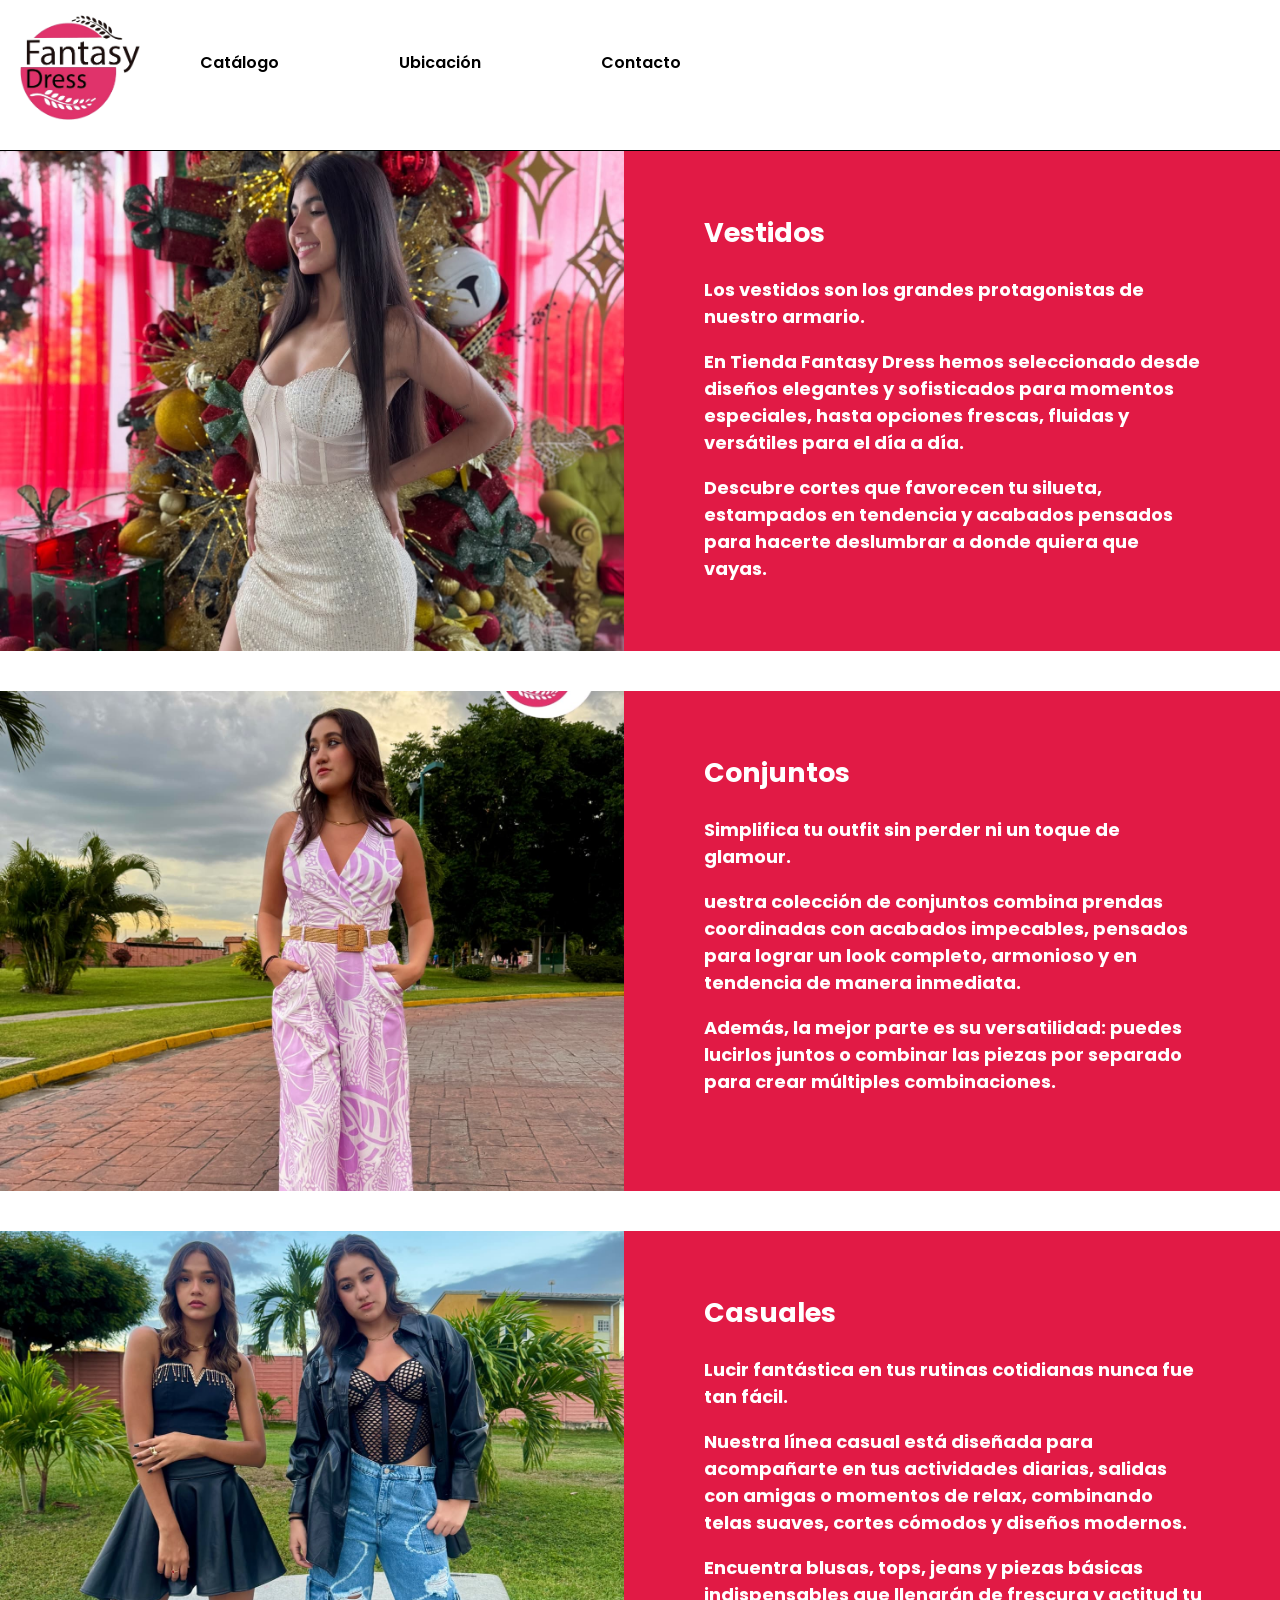
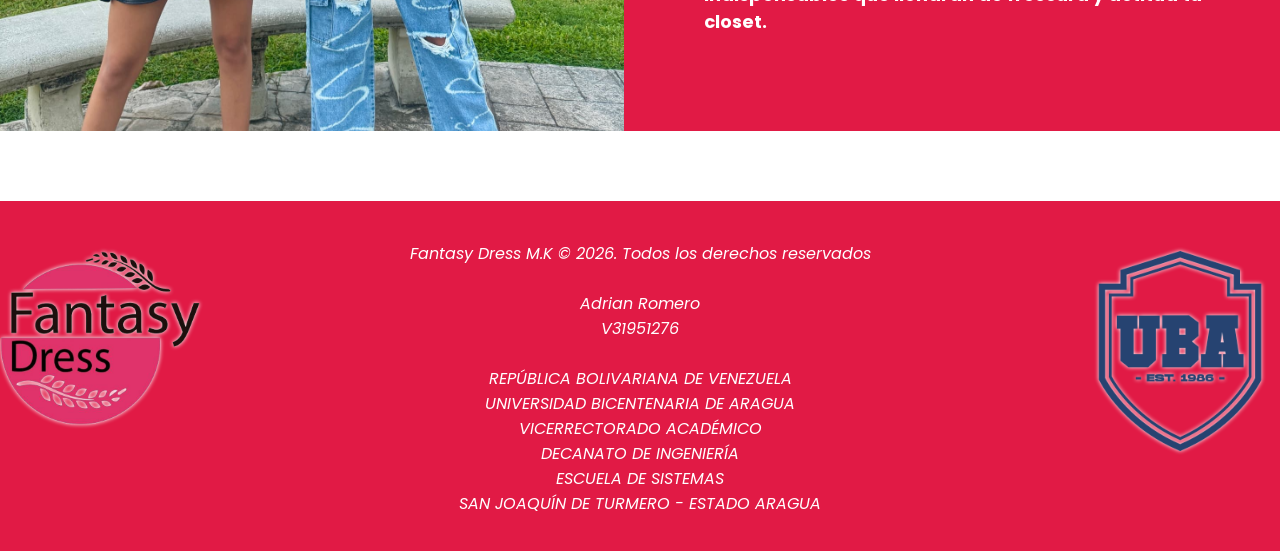
==== catalogo/catalogo.html @ 37c66d41 "Paginas secundarias" ====
<!DOCTYPE html>
<html lang="es">
<head>
    <meta charset="UTF-8">
    <meta name="viewport" content="width=device-width, initial-scale=1.0">
    <title>Fantasy Dress</title>
    <link rel="stylesheet" href="../estilos.css" type="text/css">
    <link rel="icon" href="../assets/logo.png">
    <link rel="preconnect" href="https://fonts.googleapis.com">
    <link rel="preconnect" href="https://fonts.gstatic.com" crossorigin>
    <link href="https://fonts.googleapis.com/css2?family=Poppins:ital,wght@0,100;0,200;0,300;0,400;0,500;0,600;0,700;0,800;0,900;1,100;1,200;1,300;1,400;1,500;1,600;1,700;1,800;1,900&display=swap" rel="stylesheet">

</head>

<body>

<header>
      <div class="logo" id="logo">
        <a href="../index.html"><img alt="Logo" src="../assets/logo.png" width="120" ></a>
      </div>
       

      <nav class="seleccioncabecera">
        <div class="selecto" id="catalogo_diseno"> 
            <img alt="vestido" src="../assets/vestido.png" width="90px">
        </div>

        <div class="selecto" id="ubicacion_diseno">
             <img alt="ubicacion" src="../assets/ubi.png" width="90px">
        </div>

        <div class="selecto" id="contacto_diseno">
            <img alt="contacto" src="../assets/contacto.png" width="90px">
        </div>

        <a href="catalogo.html"><div id="catalogo" >Catálogo</div></a>
        <a href="../ubicacion/ubicacion.html"><div id="ubicacion" >Ubicación</div></a>
        <a href="../contacto/contacto.html"><div id="contacto" >Contacto</div></a>
        <div class="blanco"></div>
        
      </nav>

    </header>
    

     <article class="seccion_bloque">
       
      <div class="multimedia slidfoto" id="slidfoto1">
        <div class="foto" id="vestido_1"></div>
        <div class="foto" id="vestido_2"></div>
        <div class="foto" id="vestido_3"></div>
        
          <div class="botones slidfoto" id="botones1">
            <div id="boton1" class="boton"></div>
            <div id="boton2" class="boton"></div>
          </div>

          <div class="multimedia slidfoto" id="detector_boton1"></div>

      </div>


      <div class="cuadro_texto" id="vestido_texto">
        <h1>Vestidos</h1>

        <p> Los vestidos son los grandes protagonistas de nuestro armario. </p>
        
        <p>En Tienda Fantasy Dress hemos seleccionado desde diseños elegantes y sofisticados para momentos especiales,
         hasta opciones frescas, fluidas y versátiles para el día a día.</p>

         <p>Descubre cortes que favorecen tu silueta, 
        estampados en tendencia y acabados pensados para hacerte deslumbrar a donde quiera que vayas.</p>
      </div>
      
      
    </article>


     <article class="seccion_bloque">
      <div class="multimedia slidfoto" id="slidfoto2">
        <div class="foto" id="conjunto_1"></div>
        <div class="foto" id="conjunto_2"></div>
        <div class="foto" id="conjunto_3"></div>
        
          <div class="botones slidfoto" id="botones2">
            <div id="boton3" class="boton"></div>
            <div id="boton4" class="boton"></div>
          </div>

          <div class="multimedia slidfoto" id="detector_boton2"></div>

      </div>

      <div class="cuadro_texto" id="conjunto_texto">
        <h1>Conjuntos</h1>

        <p> Simplifica tu outfit sin perder ni un toque de glamour.</p>
        
        <p>uestra colección de conjuntos combina prendas coordinadas con acabados impecables,
         pensados para lograr un look completo, armonioso y en tendencia de manera inmediata.</p>

         <p>Además, la mejor parte es su versatilidad: 
        puedes lucirlos juntos o combinar las piezas por separado para crear múltiples combinaciones.</p>
      </div>
      
      
      
    </article>


    <article class="seccion_bloque">
      <div class="multimedia slidfoto" id="slidfoto3">
        <div class="foto" id="casual_1"></div>
        <div class="foto" id="casual_2"></div>
        <div class="foto" id="casual_3"></div>
        
          <div class="botones slidfoto" id="botones3">
            <div id="boton5" class="boton"></div>
            <div id="boton6" class="boton"></div>
          </div>

          <div class="multimedia slidfoto" id="detector_boton3"></div>

      </div>

      <div class="cuadro_texto" id="casual_texto">
        <h1>Casuales</h1>

        <p> Lucir fantástica en tus rutinas cotidianas nunca fue tan fácil.</p>
        
        <p>Nuestra línea casual está diseñada para acompañarte en tus actividades diarias,
     salidas con amigas o momentos de relax, combinando telas suaves, cortes cómodos y diseños modernos.</p>

       <p>Encuentra blusas, tops, 
        jeans y piezas básicas indispensables que llenarán de frescura y actitud tu closet.</p>
      </div>
      
      
      
    </article>

    

    <footer class="footer">
      <img src="../assets/logo.png" alt="logo_fantasy" width="200px">

      <address class="referencia">
        Fantasy Dress M.K © 2026. Todos los derechos reservados
        <br>
        <br>
        Adrian Romero
        <br>
        V31951276
        <br>
        <br>
        REPÚBLICA BOLIVARIANA DE VENEZUELA  
        <br>
          UNIVERSIDAD BICENTENARIA DE ARAGUA
        <br>
         VICERRECTORADO ACADÉMICO
        <br>
         DECANATO DE INGENIERÍA
         <br>
           ESCUELA DE SISTEMAS 
          <br>
         SAN JOAQUÍN DE TURMERO - ESTADO ARAGUA
      </address>

      <img src="../assets/logo_uba.png" alt="logo_uba" width="200px">
    </footer>
    

    <script src="../scripts/menu_navegacion.js" defer></script>
    <script src="../scripts/slidfoto.js"></script>
</body>
</html>
---- estilos.css ----
header{

    display: flex;
    background-color: rgb(255, 255, 255);
    height: 150px;
    max-width: 1351px;
    align-items: flex-start;
    border-bottom: 1px solid black;
    
    
    
}

body{

    margin: 0;
    overflow-x: clip;
    
}



.logo{

    margin-left: 20px;
    margin-top: 15px;

}

.seleccioncabecera{

    display: flex;
    align-items: flex-start;
    align-self: flex-end;
    
    
    & div {
        padding: 75px 60px 75px 60px;
        background-color: white;
        font-family: poppins;
        font-weight: 550;
        transition: 0.85s;
        position: relative;
        
        


         &.blanco{

            
            height: 25px;
            width: 36px;
        }
       

        
    }

    & div.selecto {

        position: absolute;
        background-color: #E11A45;
        
        
        &#catalogo_diseno{
  
         transform: translateX(190px);
         padding: 50px 40px 27px 40px;
         
          & img{

            transition: all 0.5s;
          }
        
        }

        &#ubicacion_diseno{
         
        transform: translateX(400px);
        padding: 50px 51px 28px 29px;

         & img{

            transition: all 0.5s;
          }
       
        }
            
        &#contacto_diseno{

        transform: translateX(580px);
        padding: 50px 40px 28px 40px;

          & img{

            transition: all 0.5s;
            transform: rotate(-10deg);
          }
        
        }

       


    }
   
    & a{

        text-decoration: none;
        color: black;
    }

}

.seleccioncabecera div:hover{
            transition: 1s;
            color: #E11A45;
            
            transition: all 1s;
            

            
            

        }



.mover_derecha{

    transform: translateX(150px);
    
    
            
   
}

.estilo_imagen {
     
    &#catalogo_diseno img{

       rotate: 20deg;
       transition: all 0.5s;
      
    }

    &#ubicacion_diseno img{
        
        animation: pulso 1.8s linear infinite;
        transition: all 0.5s;
        
    }

    &#contacto_diseno img{

        rotate: 10deg;
        transition: all 0.5s;
    }

    

}

@keyframes pulso{

    0% {translate: 0px 0px;}
    50% {translate: 0px -10px;}
    100% {translate: 0px 0px;}
}


.seccion_bloque{

    display: flex;
    align-items: flex-start;
    height: 500px;
    margin-bottom: 40px;

    & div.cuadro_texto{

        
        background-color: #E11A45;
        padding: 40px 270px 386.13px 80px;
        font-family: poppins;
        color: white;
        font-weight: bold;
        font-size: large;
        max-height: 73.88px;
        max-width:  380px;
        position: relative;
        z-index: 3;
        transition: all 1s;
        

        &#texto_principal1{

            min-width: 500px;
            padding-right: 170px;
        }

        &#texto_principal_video {

            background-color: #601D49;
            border-radius: 10px 0px 0px 10px;
            max-width: 500px;
            min-width: 600px;
        }


        & #encabezado1 {

            transition: all 1s;
        }

        &#info_adicional{
            
            
            display: flex;
            align-items: flex-start;
            border-radius: 0px 10px 10px 0px;
            background-color: #FF9292;
        
            & .texto h1{

               width: 400px;

               
            }

            &.tiktok{

                text-align: end;
                translate: 170px 0px;
                border-radius: 10px 0px 0px 10px;
                
                
            }

            
            

            
        }

        

        & .lista_info{

            height: 200px;
            margin-right: 0px;
            translate: -50px 0px;
            
            
            
            & li{

                list-style-type: none;

                & .lista_seleccion{

                  width: 50px;
                  height: 50px;
                  border-radius: 7px;
                  background-color: #e9b1b1;
                  margin-bottom: 20px;
                  border: 10px solid #d84e4e;
                  background-repeat: no-repeat;
                  padding: 5px;
                  background-size: 60px;
                  transition: all 0.5s;

                  &#trayectoria{
                    background-image: url(assets/trayectoria.png);
            
                  }

                  &#pago{
                      background-image: url(assets/pago.png);
                      
                  }

                  &#servicio{
                    background-image: url(assets/servicio.png);

                  }

                  &:hover{

                    border-color: #9c203f ;
                    cursor: pointer;
                  }
                  
                  
                  &.selecto{

                    width: 65px;
                    height: 65px;
                    background-size: 75px;
                    transition: all 0.5s;
                    border-color: #9c203f !important;

                  }
                  




                }
            }

            &#redes{

                display: flex;
                align-items: flex-start;
                transform: translateX(440px) translateY(-25px);
                
                
                & li{

                    margin-right: 40px;
                    
                    

                    & #instagram_boton{

                        background-image: url(assets/instagram.png);
                        background-size: 50px;
                        background-position: 5px 5px;
                        background-color: #FF467A;
                        
                    }

                    & #tiktok_boton{

                        background-image: url(assets/tiktok.png);
                        background-size: 50px;
                        background-position: 5px 5px;
                        background-color: #FF467A;
                        
                    }

                    & #whatsapp_boton{

                        background-image: url(assets/whatsapp.png);
                        background-size: 50px;
                        background-position: 5px 5px;
                        background-color: #FF467A;
                    }
                
                }
            }
        }

        &#texto_formulario{

            margin-left: auto;
            border-radius: 10px 0px 0px 10px;
            background-color: #849096;
            min-width: 400px;
        }
        
        &#ubi_info1{

            border-radius: 10px 0px 0px 10px;
            background-color: #6d1d51;
            min-width: 400px;
           
        }
        
        &#ubi_info2{

            border-radius: 0px 10px 10px 0px;
            background-color: #6d1d51;
            min-width: 500px;
        }

        &#ubi_info3 {

            border-radius: 10px 0px 0px 10px;
            background-color: #6d1d51;
            min-width: 400px;
        }
        
        
       &#redes_sociales{

        padding-right: 900px;
        
        text-align: center;
        

          & h1, p{

            transform: translateX(390px) translateY(-35px);
            margin-top: 0px;
          }
       }

       &#red_instagram {

        border-radius: 0px 10px 10px 0px;
        
       }
       .texto{

          &.adic{
            min-width: 500px;
            
          }
        margin-left: 0px;
        
       }

       

        
        
    }

    & .multimedia{

        height: 500px;
        width: 624px;
        display: flex;
        overflow-x: clip;
        
        & .tienda1 {
            
            background-image: url(assets/tienda1.jpg);
            background-size: 623px;
            padding-bottom: 500px;
            padding-right: 621px;
            position: absolute;
            transition: all 1s;
            z-index: 1;
            
            
           
        }

        & .tienda2 {
            
            background-image: url(assets/tienda2.jpg);
            background-size: 623px; 
            padding-bottom: 500px;
            padding-right: 621px;
            position: absolute;
            transition: all 1s;
            z-index: 0;
        }

        & .modelo1{
            background-image: url(assets/modelo1.jpg);
            background-size: 623px; 
            padding-bottom: 500px;
            padding-right: 621px;
            position: absolute;
            transition: all 1s;
            z-index: -1;
        }

        & .modelo2{
            background-image: url(assets/modelo2.jpg);
            background-size: 623px; 
            padding-bottom: 500px;
            padding-right: 621px;
            position: absolute;
            transition: all 1s;
            z-index: -2;
         }

         & video{
           
            border-radius: 5px;
            transition: all 0.5s;
            z-index: 1;
            

         }

         & #video1:hover{

             z-index: 3;
             translate: 40px;

             

         }

         & #video2:hover{

             z-index: 3;
             translate: -40px;

             

         }

         &#video_ubicacion{

            margin-left: 100px;
         }
         &#video_ubicacion2{

            margin-left: 200px;
            overflow-x: visible;
         }

         & .trayectoria{

            background-image: url(assets/modelo1.jpg);
            background-size: 623px; 
            padding-bottom: 500px;
            padding-right: 591px;
            margin-left: 30px;
            border-radius: 10px 0px 0px 10px;
            background-repeat: no-repeat;
            transition: all 0.5s;
            
           
         }

         & .pago{

            background-image: url(assets/pagofoto.jpg);
            background-size: 600px; 
            background-position: 0px -250px;
            padding-bottom: 500px;
            padding-right: 591px;
            margin-left: 30px;
            border-radius: 10px 0px 0px 10px;
            background-repeat: no-repeat;
            transition: all 0.5s;
         }

         & .servicio{
            background-image: url(assets/serviciofoto.jpg);
            background-size: 595px; 
            padding-bottom: 500px;
            padding-right: 591px;
            margin-left: 30px;
            border-radius: 10px 0px 0px 10px;
            background-repeat: no-repeat;
            transition: all 0.5s;

         }

         & .foto{
            
            background-size: 626px; 
            padding-bottom: 500px;
            padding-right: 626px;
            transition: all 1s;
            background-repeat: no-repeat;
            
            

            &#vestido_1{
            
            background-image: url(assets/vestido1.jpg);
            background-position: 0px -160px;
            
            }

            &#vestido_2{
            
            background-image: url(assets/vestido2.png);
            background-position: 0px 0px;
            
            }

            &#vestido_3{

              background-image: url(assets/vestido3.jpg);
            }

            &#conjunto_1{

              background-image: url(assets/conjunto1.jpg);
              background-position: 0px -100px;
            }

            &#conjunto_2{

              background-image: url(assets/conjunto2.jpg);
              background-position: 0px -100px;
            }

            &#conjunto_3{

              background-image: url(assets/conjunto3.jpg);
              
            }

            &#casual_1{

                background-image: url(assets/casual1.jpg);
                background-position: 0px -235px;
            }

            &#casual_2{

                background-image: url(assets/casual2.jpg);
               background-position: 0px -13px;
            }

             &#casual_3{

                background-image: url(assets/casual3.jpg);
               
            }
            


         }
        
    }

    & #vestido_texto, #conjunto_texto, #casual_texto{

        min-width: 500px;
    }

   
}

.article_slider{

    height: 500px;
    margin-bottom: 65px;
    align-content: end;

    & .cuadro_slider{
          
          background-color: #E11A45;
          
          align-self: auto;
          padding: 0px 500px 0px 500px;
          font-family: poppins;
          color: white;
          font-weight: bold;
          font-size: 45px;
          text-align: center;
          min-width: 400px;
          
          
          
        }
    
}


.mover_carrusel{

    translate: -624px;
    transition: all 1s;


}

.video_info{

    z-index: -1;
    transform: translateX(-100px);
    writing-mode: vertical-lr;
    text-orientation: upright;
    font-family: poppins;
    font-weight: bolder;
    font-size: large;
    height: 500px;
    background-color: #E11A45;
    border-radius: 0px 10px 10px 0px;
    color: white;
    transition: all 0.5s;

    &#videoinfo2{

        border-radius: 10px 0px 0px 10px;
    }


     
   
}

.vista_info{

        translate: 138px 0px;
        z-index: 2;
        transition: all 0.5s;

        &#videoinfo2{

            translate: -246px 0px;
            z-index: 2;
        }

}   

.botones{

    display: flex;
    align-items: flex-start;
    justify-content: center;
    
    

    & .boton{

        width: 50px;
        height: 50px;
        background-color: #601D49;
        border-radius: 24px;
        margin: 14px;
        background-position: center center;
        background-repeat: no-repeat;
        background-size: 35px 50px;
        cursor: pointer;

        &:hover{

            background-color: #330924;
        }
        
        &#boton1{

            background-image: url(assets/flechaizquierda.png) ;
            
        }

        &#boton2{
            background-image: url(assets/flechaderecha.png);
        }
        
        &#boton3{
            background-image: url(assets/flechaizquierda.png) ;

        }

        &#boton4{
            background-image: url(assets/flechaderecha.png);
        }

         &#boton5{
            background-image: url(assets/flechaizquierda.png) ;

        }

        &#boton6{
            background-image: url(assets/flechaderecha.png);
        }
    }
}

.slider{

    display: flex;
    align-items: flex-start;
    justify-content: center;
    margin-bottom: 20px;
    overflow-x: clip;
    

    & .imagen_slider{

        height: 215px;
        width: 165px;
        border-radius: 12px;
        margin-right: 15px;
        margin-left: 15px;
        position: relative;
        transition: all 0.5s;
        filter: brightness(0.5) opacity(0.80) blur(1px);
        
        
        &#vestido{
            background-color: #E11A45;

            & img{
               display: block;
               width: 110px;
               border-radius: 5px;
               margin-left: auto;
               margin-right: auto;
               margin-top: 10px;
               transition: all 0.5s;
               
               
            }

            & h2{

                text-align: center;
                font-family: poppins;
                font-weight: bolder;
                font-size: 19px;
                transition: all 0.5s;
                color: white;
                
                
            }

        }

        &#accesorio{

            background-color: #BD5579;

             & img{
               display: block;
               width: 100px;
               border-radius: 5px;
               margin-left: auto;
               margin-right: auto;
               margin-top: 10px;
               transition: all 0.5s;
               
               
            }

             & h2{
                margin-top: 7px;
                text-align: center;
                font-family: poppins;
                font-weight: bolder;
                font-size: 19px;
                transition: all 0.5s;
                color: white;
                
                
            }

        }

        &#bikini{

            background-color: #FF467A;
            

            & img{
               display: block;
               width: 115px;
               border-radius: 5px;
               margin-left: auto;
               margin-right: auto;
               margin-top: 10px;
               transition: all 0.5s;
               
               
            }

            & h2{

                text-align: center;
                font-family: poppins;
                font-weight: bolder;
                font-size: 19px;
                transition: all 0.5s;
                color: white;
                
            }


        }

        &#pantalon{

            background-color: #BD5579;

             & img{
               display: block;
               width: 140px;
               border-radius: 5px;
               margin-left: auto;
               margin-right: auto;
               margin-top: 10px;
               transition: all 0.5s;
               
               
            }

             & h2{
                margin-top: 7px;
                text-align: center;
                font-family: poppins;
                font-weight: bolder;
                font-size: 19px;
                transition: all 0.5s;
                color: white;
                
                
            }

        }

        &#blusa{

            background-color: #BD5579;

             & img{
               display: block;
               width: 130px;
               border-radius: 5px;
               margin-left: auto;
               margin-right: auto;
               margin-top: 10px;
               transition: all 0.5s;
               
               
            }

             & h2{
                margin-top: 7px;
                text-align: center;
                font-family: poppins;
                font-weight: bolder;
                font-size: 19px;
                transition: all 0.5s;
                color: white;
                
                
            }

        }
        

        &.extremos{

            filter: opacity(0.4);
        }


        &.seleccionado{

            z-index: 3;
            
            height: 225px;
            width: 175px;
            box-shadow: 0px 13px 30px 3px black;
            filter: brightness(1);
            
            & img {

                width: 130px !important;

                &[alt = "vestido"]{

                    width: 118px !important;
                }

                &[alt = "accesorio"]{

                    width: 112px !important;
                }
            }

            & h2 {

                font-size: 20px !important;
            }
           
            
        }

    }

    
}

.formulario{
   
    font-family: poppins;
    font-weight: bolder;

    & form input{

        display: block;
        margin-bottom: 30px;
        border-radius: 10px;
        border: 1px solid gray;
        height: 20px;
        width: 25ch;
        transition: all 0.5s;
        font-family: poppins;
        field-sizing: content;
        

        &:focus{
            
            transition: all 0.5s;
            height: 25px;
            width: 30ch;
           
        }

        &[type="submit"]{

            width: 70px;
            margin-left: 30px;
            height: 27px;
            background-color: #E11A45;
            color: white;
            border: none;

            &:hover{

                cursor: pointer;
                translate: 0px -5px;
                box-shadow: 0px 4px 12px 1px black;
            }

        }

        
    }

    & form{

        margin-left: 100px;
        margin-top: 50px;

    }

    & form textarea{

        margin-bottom: 30px;
    }

    


}

.footer{

    height: 350px;
    background-color: #E11A45;
    color: white;
    margin-top: 70px;
    display: flex;
    align-items: flex-start;
    justify-content: space-between;
    
    & address{
       text-align: center;
       translate: 0px 40px;
       font-family: poppins;
       min-width: 400px;
    }
    
    & pre{

        text-align: center;
    }

    & img{

        filter: drop-shadow(0px 0px 2px white);
        margin-top: 50px;
    }
}

.apartado {

    

    & iframe{

        height: 500px;
        border: none;
        border-radius: 7px;
        margin-left: 160px;
            
            transition: all 0.5s;

        &#ubicacion_mapa{
            
           border-radius: 15px;
           margin-left: 0px;
           
           
        }

       
    }

    & #red:hover{

                box-shadow: 0px 7px 9px 3px black;
    }
    
    & img{

        width: 400px;
        border: none;
        border-radius: 7px;
        margin-left: 160px;
        transition: all 0.5s;
            

    }
    

    
}

.logo_red_social{

    width: 110px;
    height: 110px;
    background-color: #E11A45;
    translate: 45px 20px;
    padding: 15px;
    border-radius: 10px;
    transition: all 0.5s;
    background-size: 100px;
    background-repeat: no-repeat;
    background-position: 20px 20px;
    
   

    &:hover{

        box-shadow: 0px 0px 8px 3px black;
        
    }

    &.instagram {

        background-image: url(assets/instagram.png);
    }

    &.tiktok{

        background-image: url(assets/tiktok.png);
    }

    &.whatsapp{

        background-image: url(assets/whatsapp.png);
    }
    
    
    
}

.slidfoto{
   
    
    &.botones{

        position: absolute;
        align-self: center;
        visibility: hidden;
        z-index: 5;
        transition: all 0.5s;
        opacity: 0%;
        
       

        & #boton2, #boton4, #boton6{

            margin-left: 480px;
            
        }

        
      

    }
   
    &.sobrefoto{

        visibility: visible;
        opacity: 80%;
        
    }

    &#detector_boton1, #detector_boton2, #detector_boton3{

        position: absolute;
    }

}
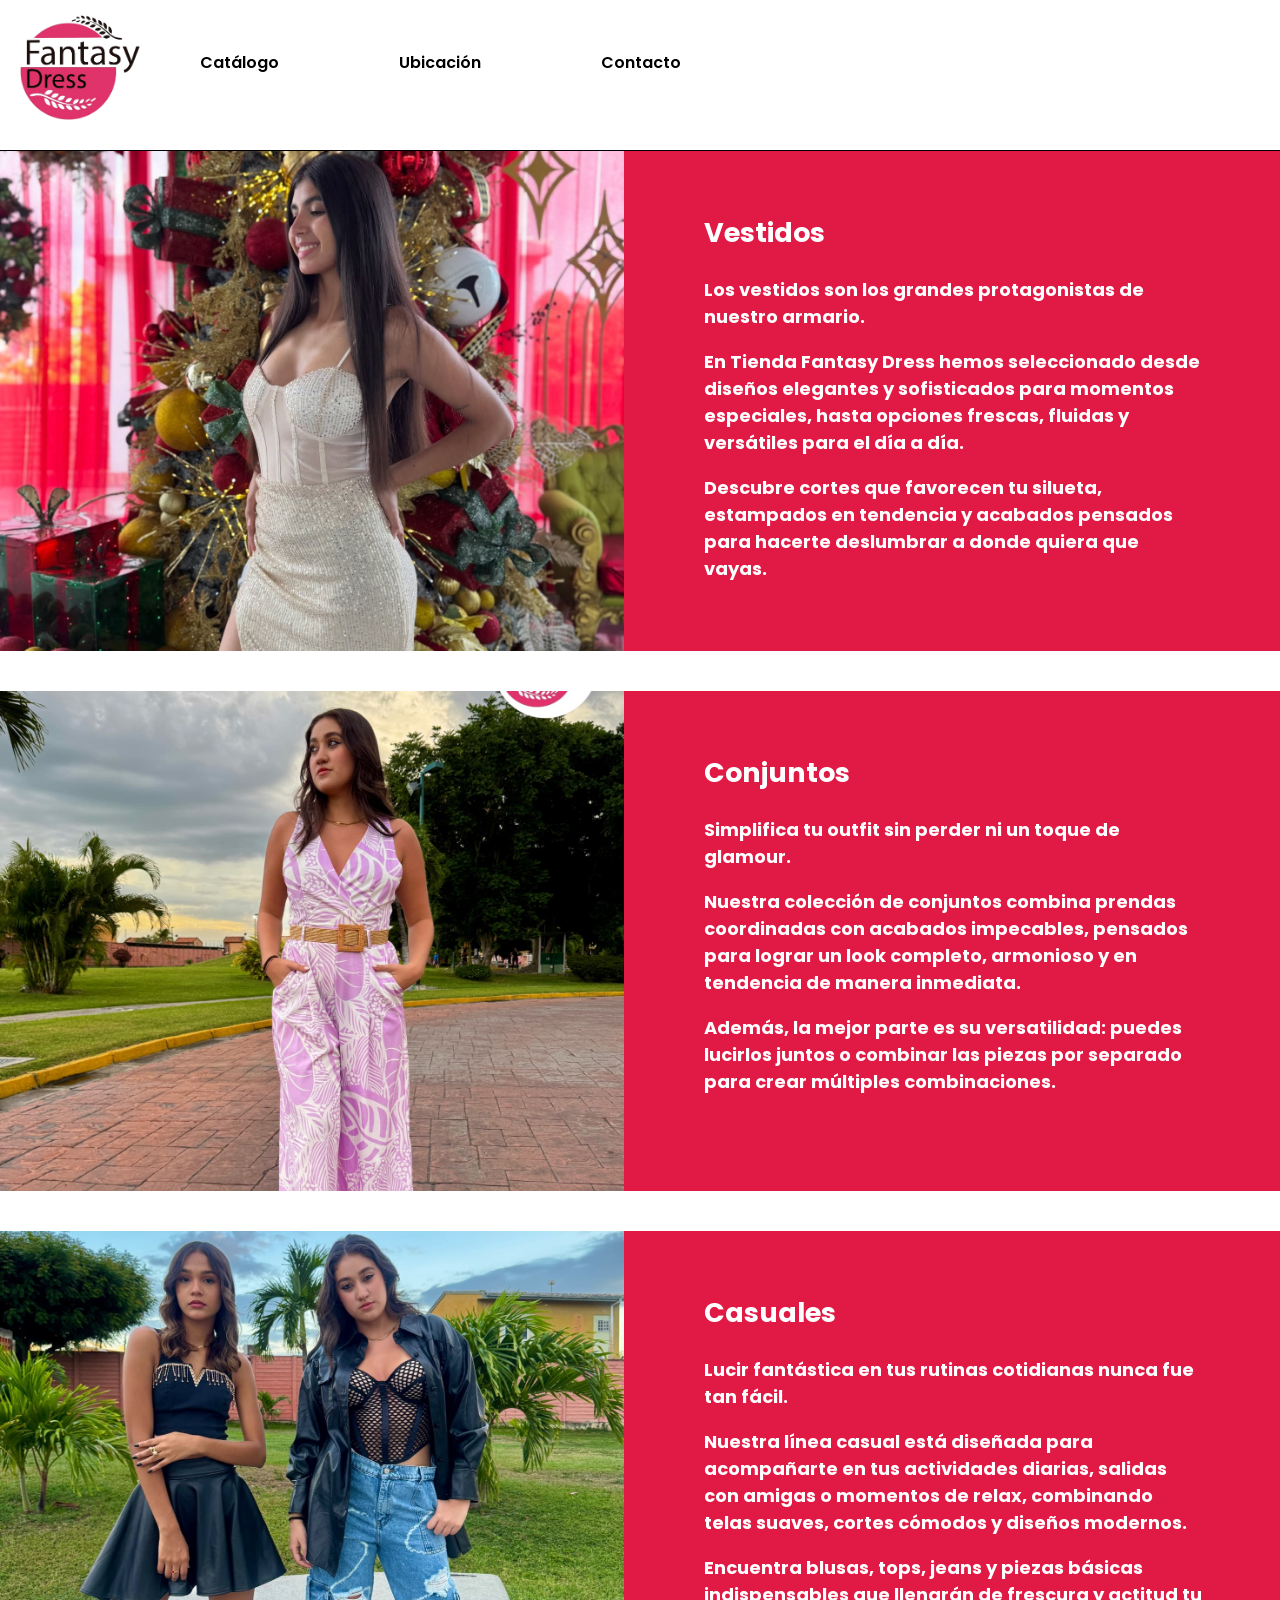
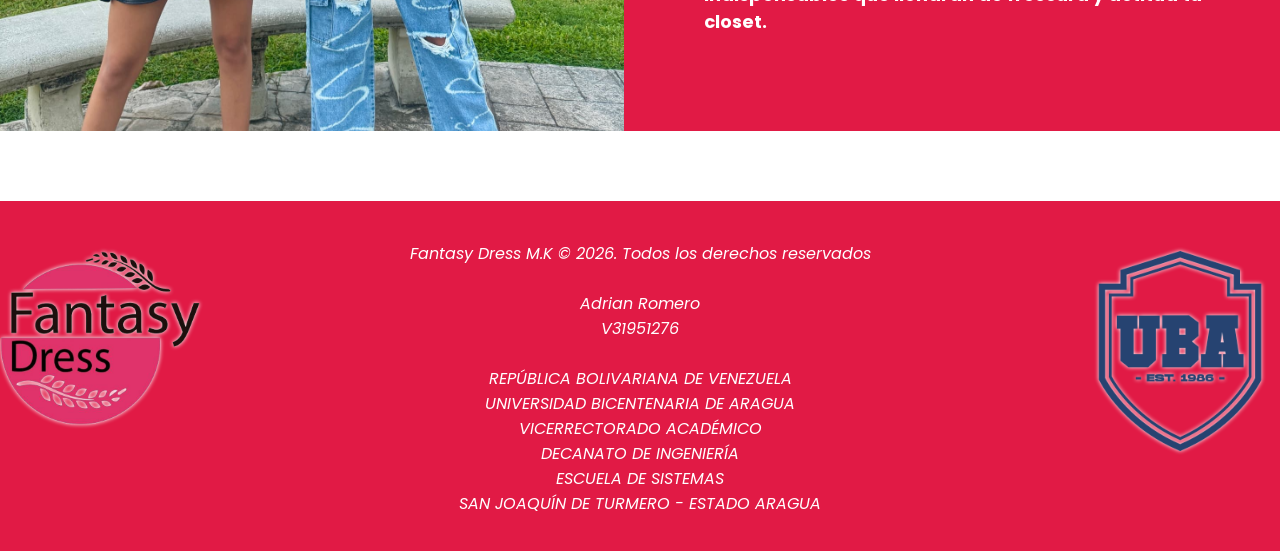
==== commit 2c0a3615: "Fix HTML encoding issues in catalogo.html" ====
--- a/catalogo/catalogo.html
+++ b/catalogo/catalogo.html
@@ -96,7 +96,7 @@
 
         <p> Simplifica tu outfit sin perder ni un toque de glamour.</p>
         
-        <p>uestra colección de conjuntos combina prendas coordinadas con acabados impecables,
+        <p>Nuestra colección de conjuntos combina prendas coordinadas con acabados impecables,
          pensados para lograr un look completo, armonioso y en tendencia de manera inmediata.</p>
 
          <p>Además, la mejor parte es su versatilidad: 
@@ -173,4 +173,4 @@
     <script src="../scripts/menu_navegacion.js" defer></script>
     <script src="../scripts/slidfoto.js"></script>
 </body>
-</html>+</html>
